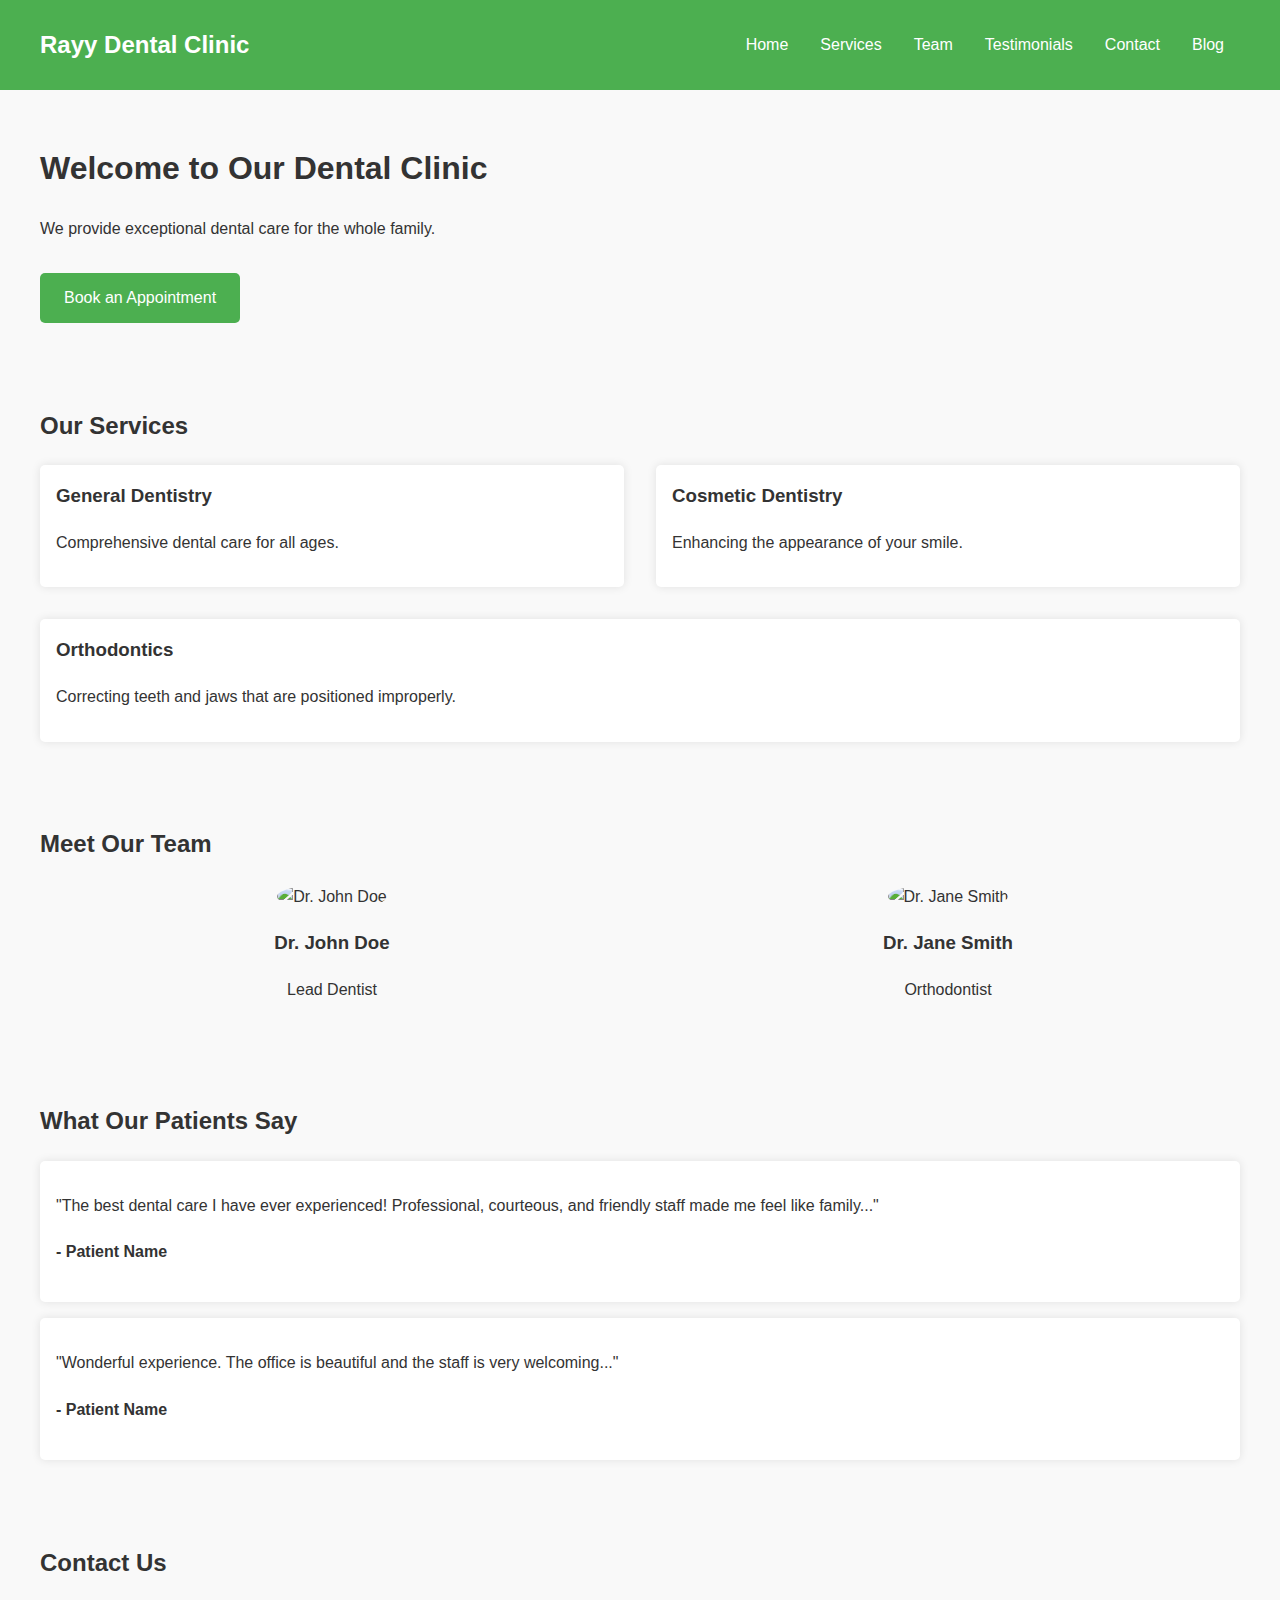
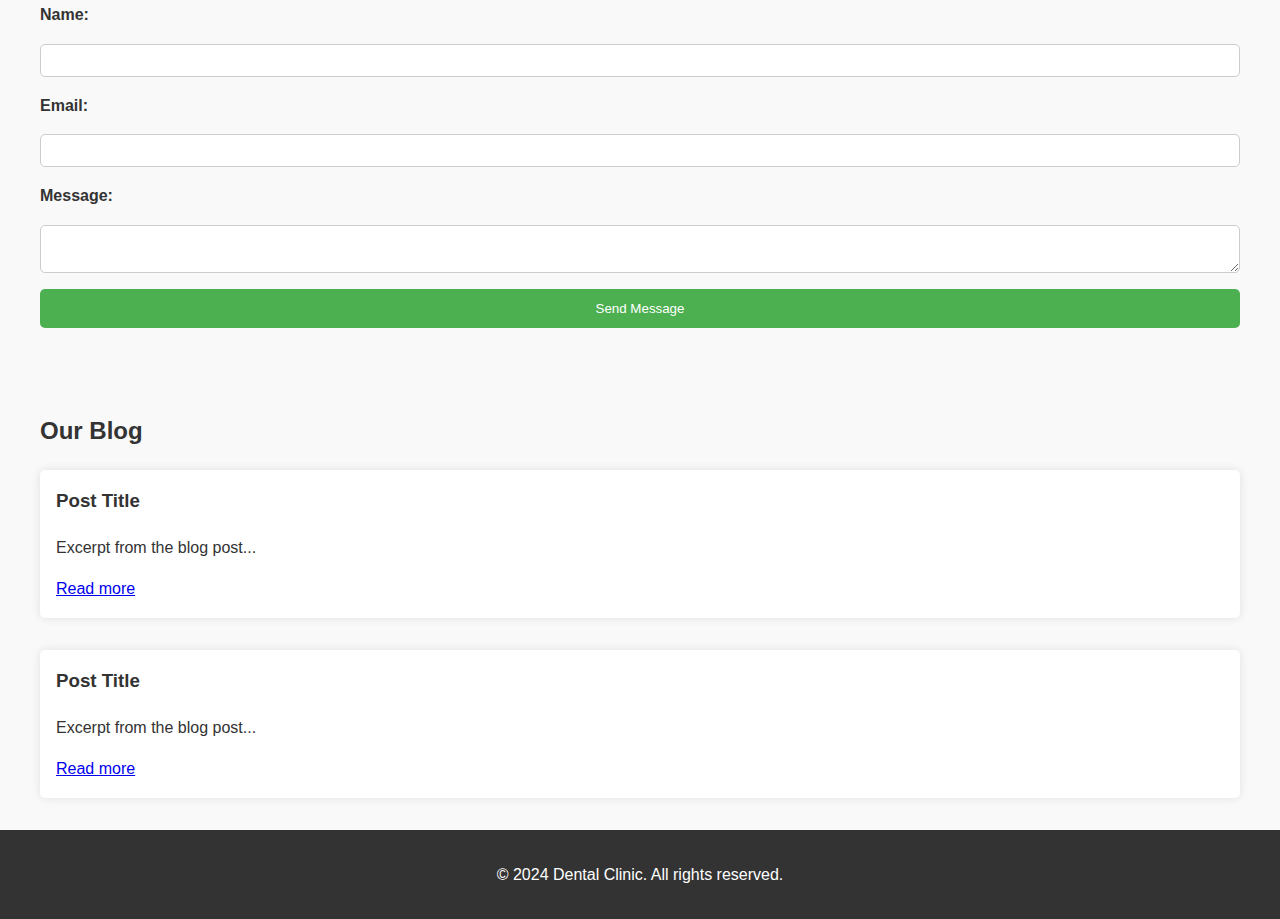
==== Website/index.html @ 22dc5ed4 "RDC" ====
<!DOCTYPE html>
<html lang="en">
<head>
    <meta charset="UTF-8">
    <meta name="viewport" content="width=device-width, initial-scale=1.0">
    <title>Dental Clinic</title>
    <link rel="stylesheet" href="stylesheet.css">
</head>
<body>
    <header>
        <nav>
            <div class="logo">Rayy Dental Clinic</div>
            <ul class="nav-links">
                <li><a href="#home">Home</a></li>
                <li><a href="#services">Services</a></li>
                <li><a href="#team">Team</a></li>
                <li><a href="#testimonials">Testimonials</a></li>
                <li><a href="#contact">Contact</a></li>
                <li><a href="#blog">Blog</a></li>
            </ul>
        </nav>
    </header>
    <main>
        <section id="home" class="section">
            <div class="welcome">
                <h1>Welcome to Our Dental Clinic</h1>
                <p>We provide exceptional dental care for the whole family.</p>
                <a href="#contact" class="cta-button">Book an Appointment</a>
            </div>
        </section>
        <section id="services" class="section">
            <h2>Our Services</h2>
            <div class="services-list">
                <div class="service">
                    <h3>General Dentistry</h3>
                    <p>Comprehensive dental care for all ages.</p>
                </div>
                <div class="service">
                    <h3>Cosmetic Dentistry</h3>
                    <p>Enhancing the appearance of your smile.</p>
                </div>
                <div class="service">
                    <h3>Orthodontics</h3>
                    <p>Correcting teeth and jaws that are positioned improperly.</p>
                </div>
                <!-- Add more services as needed -->
            </div>
        </section>
        <section id="team" class="section">
            <h2>Meet Our Team</h2>
            <div class="team-profiles">
                <div class="profile">
                    <img src="team1.jpg" alt="Dr. John Doe">
                    <h3>Dr. John Doe</h3>
                    <p>Lead Dentist</p>
                </div>
                <div class="profile">
                    <img src="team2.jpg" alt="Dr. Jane Smith">
                    <h3>Dr. Jane Smith</h3>
                    <p>Orthodontist</p>
                </div>
                <!-- Add more team members as needed -->
            </div>
        </section>
        <section id="testimonials" class="section">
            <h2>What Our Patients Say</h2>
            <div class="testimonials">
                <div class="testimonial">
                    <p>"The best dental care I have ever experienced! Professional, courteous, and friendly staff made me feel like family..."</p>
                    <h4>- Patient Name</h4>
                </div>
                <div class="testimonial">
                    <p>"Wonderful experience. The office is beautiful and the staff is very welcoming..."</p>
                    <h4>- Patient Name</h4>
                </div>
                <!-- Add more testimonials as needed -->
            </div>
        </section>
        <section id="contact" class="section">
            <h2>Contact Us</h2>
            <form class="contact-form">
                <label for="name">Name:</label>
                <input type="text" id="name" name="name" required>
                
                <label for="email">Email:</label>
                <input type="email" id="email" name="email" required>
                
                <label for="message">Message:</label>
                <textarea id="message" name="message" required></textarea>
                
                <button type="submit">Send Message</button>
            </form>
        </section>
        <section id="blog" class="section">
            <h2>Our Blog</h2>
            <div class="blog-posts">
                <div class="blog-post">
                    <h3>Post Title</h3>
                    <p>Excerpt from the blog post...</p>
                    <a href="#">Read more</a>
                </div>
                <div class="blog-post">
                    <h3>Post Title</h3>
                    <p>Excerpt from the blog post...</p>
                    <a href="#">Read more</a>
                </div>
                <!-- Add more blog posts as needed -->
            </div>
        </section>
    </main>
    <footer>
        <p>&copy; 2024 Dental Clinic. All rights reserved.</p>
    </footer>
</body>
</html>
---- Website/stylesheet.css ----
body {
  font-family: Arial, sans-serif;
  line-height: 1.6;
  margin: 0;
  padding: 0;
  background-color: #f9f9f9;
  color: #333;
}

header {
  background-color: #4CAF50;
  color: white;
  padding: 1rem 0;
  text-align: center;
}

nav {
  display: flex;
  justify-content: space-between;
  align-items: center;
  max-width: 1200px;
  margin: 0 auto;
  padding: 0 1rem;
}

nav .logo {
  font-size: 1.5rem;
  font-weight: bold;
}

nav .nav-links {
  list-style: none;
  display: flex;
}

nav .nav-links li {
  margin: 0 1rem;
}

nav .nav-links a {
  color: white;
  text-decoration: none;
  font-size: 1rem;
}

.section {
  padding: 2rem 1rem;
  max-width: 1200px;
  margin: 0 auto;
}

#welcome {
  text-align: center;
  padding: 2rem 0;
  background: url('dental-clinic.jpg') no-repeat center center/cover;
  color: white;
}

#welcome h1 {
  font-size: 2.5rem;
}

#welcome p {
  font-size: 1.2rem;
}

.cta-button {
  display: inline-block;
  padding: 0.75rem 1.5rem;
  background-color: #4CAF50;
  color: white;
  text-decoration: none;
  border-radius: 5px;
  margin-top: 1rem;
}

#services .services-list {
  display: flex;
  flex-wrap: wrap;
  gap: 2rem;
}

.service {
  flex: 1 1 calc(33.333% - 2rem);
  background-color: white;
  padding: 1rem;
  box-shadow: 0 0 10px rgba(0,0,0,0.1);
  border-radius: 5px;
}

.service h3 {
  margin-top: 0;
}

#team .team-profiles {
  display: flex;
  flex-wrap: wrap;
  gap: 2rem;
}

.profile {
  flex: 1 1 calc(33.333% - 2rem);
  text-align: center;
}

.profile img {
  width: 100%;
  border-radius: 50%;
}

#testimonials .testimonials {
  display: flex;
  flex-direction: column;
  gap: 1rem;
}

.testimonial {
  background-color: white;
  padding: 1rem;
  box-shadow: 0 0 10px rgba(0,0,0,0.1);
  border-radius: 5px;
}

.contact-form {
  display: flex;
  flex-direction: column;
  gap: 1rem;
}

.contact-form label {
  font-weight: bold;
}

.contact-form input, .contact-form textarea {
  padding: 0.5rem;
  border: 1px solid #ccc;
  border-radius: 5px;
}

.contact-form button {
  padding: 0.75rem;
  background-color: #4CAF50;
  color: white;
  border: none;
  border-radius: 5px;
  cursor: pointer;
}

.contact-form button:hover {
  background-color: #45a049;
}

#blog .blog-posts {
  display: flex;
  flex-wrap: wrap;
  gap: 2rem;
}

.blog-post {
  flex: 1 1 calc(50% - 2rem);
  background-color: white;
  padding: 1rem;
  box-shadow: 0 0 10px rgba(0,0,0,0.1);
  border-radius: 5px;
}

.blog-post h3 {
  margin-top: 0;
}

footer {
  background-color: #333;
  color: white;
  text-align: center;
  padding: 1rem 0;
}
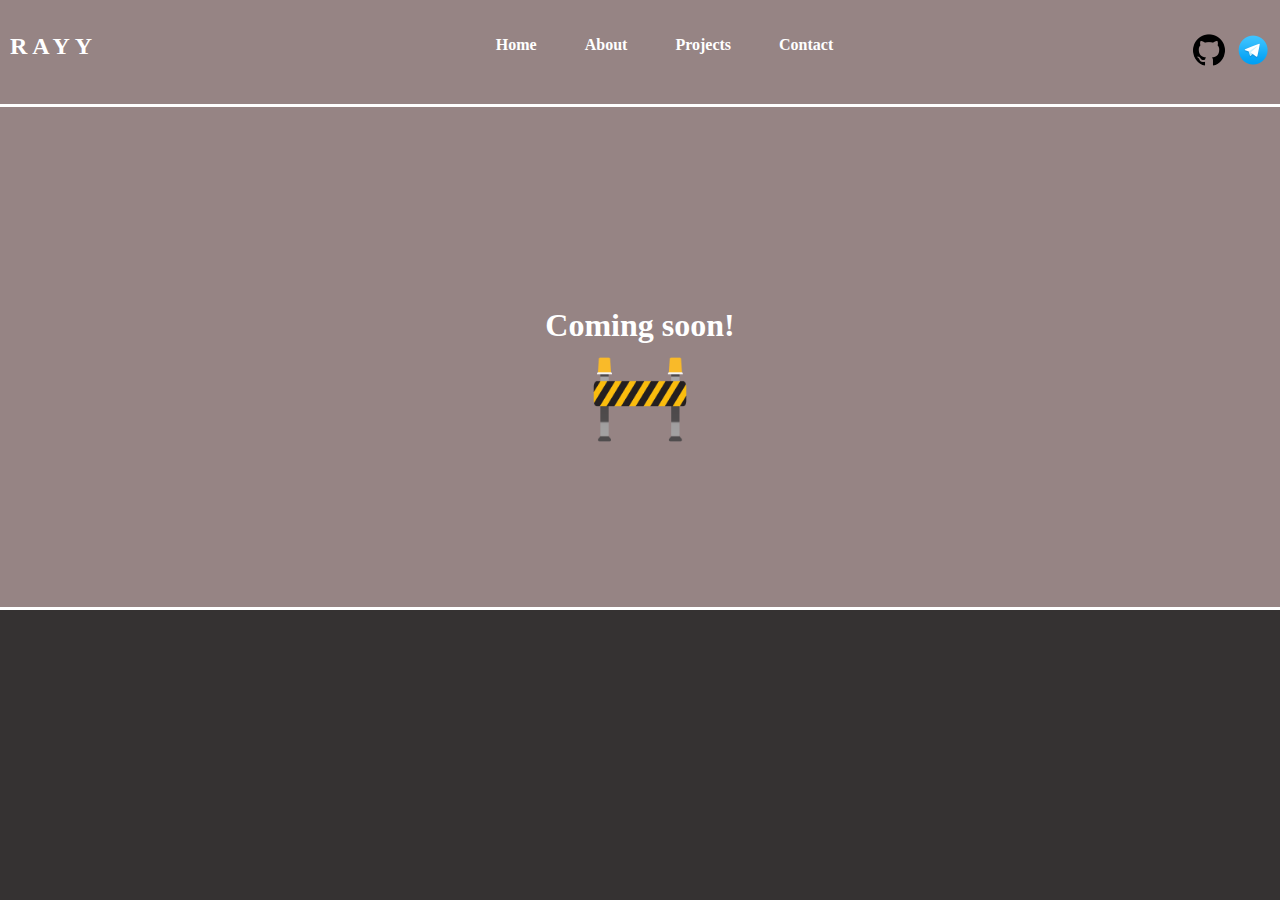
==== commit 5445b43e: "Pushing test" ====
--- a/Website/index.html
+++ b/Website/index.html
@@ -3,113 +3,28 @@
 <head>
     <meta charset="UTF-8">
     <meta name="viewport" content="width=device-width, initial-scale=1.0">
-    <title>Dental Clinic</title>
+    <title>Rayy Website</title>
     <link rel="stylesheet" href="stylesheet.css">
 </head>
 <body>
-    <header>
-        <nav>
-            <div class="logo">Rayy Dental Clinic</div>
-            <ul class="nav-links">
-                <li><a href="#home">Home</a></li>
-                <li><a href="#services">Services</a></li>
-                <li><a href="#team">Team</a></li>
-                <li><a href="#testimonials">Testimonials</a></li>
-                <li><a href="#contact">Contact</a></li>
-                <li><a href="#blog">Blog</a></li>
-            </ul>
-        </nav>
-    </header>
-    <main>
-        <section id="home" class="section">
-            <div class="welcome">
-                <h1>Welcome to Our Dental Clinic</h1>
-                <p>We provide exceptional dental care for the whole family.</p>
-                <a href="#contact" class="cta-button">Book an Appointment</a>
-            </div>
-        </section>
-        <section id="services" class="section">
-            <h2>Our Services</h2>
-            <div class="services-list">
-                <div class="service">
-                    <h3>General Dentistry</h3>
-                    <p>Comprehensive dental care for all ages.</p>
-                </div>
-                <div class="service">
-                    <h3>Cosmetic Dentistry</h3>
-                    <p>Enhancing the appearance of your smile.</p>
-                </div>
-                <div class="service">
-                    <h3>Orthodontics</h3>
-                    <p>Correcting teeth and jaws that are positioned improperly.</p>
-                </div>
-                <!-- Add more services as needed -->
-            </div>
-        </section>
-        <section id="team" class="section">
-            <h2>Meet Our Team</h2>
-            <div class="team-profiles">
-                <div class="profile">
-                    <img src="team1.jpg" alt="Dr. John Doe">
-                    <h3>Dr. John Doe</h3>
-                    <p>Lead Dentist</p>
-                </div>
-                <div class="profile">
-                    <img src="team2.jpg" alt="Dr. Jane Smith">
-                    <h3>Dr. Jane Smith</h3>
-                    <p>Orthodontist</p>
-                </div>
-                <!-- Add more team members as needed -->
-            </div>
-        </section>
-        <section id="testimonials" class="section">
-            <h2>What Our Patients Say</h2>
-            <div class="testimonials">
-                <div class="testimonial">
-                    <p>"The best dental care I have ever experienced! Professional, courteous, and friendly staff made me feel like family..."</p>
-                    <h4>- Patient Name</h4>
-                </div>
-                <div class="testimonial">
-                    <p>"Wonderful experience. The office is beautiful and the staff is very welcoming..."</p>
-                    <h4>- Patient Name</h4>
-                </div>
-                <!-- Add more testimonials as needed -->
-            </div>
-        </section>
-        <section id="contact" class="section">
-            <h2>Contact Us</h2>
-            <form class="contact-form">
-                <label for="name">Name:</label>
-                <input type="text" id="name" name="name" required>
-                
-                <label for="email">Email:</label>
-                <input type="email" id="email" name="email" required>
-                
-                <label for="message">Message:</label>
-                <textarea id="message" name="message" required></textarea>
-                
-                <button type="submit">Send Message</button>
-            </form>
-        </section>
-        <section id="blog" class="section">
-            <h2>Our Blog</h2>
-            <div class="blog-posts">
-                <div class="blog-post">
-                    <h3>Post Title</h3>
-                    <p>Excerpt from the blog post...</p>
-                    <a href="#">Read more</a>
-                </div>
-                <div class="blog-post">
-                    <h3>Post Title</h3>
-                    <p>Excerpt from the blog post...</p>
-                    <a href="#">Read more</a>
-                </div>
-                <!-- Add more blog posts as needed -->
-            </div>
-        </section>
-    </main>
-    <footer>
-        <p>&copy; 2024 Dental Clinic. All rights reserved.</p>
-    </footer>
+<header>
+    <h2>Rayy</h2>
+    <nav>
+        <ul class="links">
+            <li><a href="">Home</a></li>
+            <li><a href="">About</a></li>
+            <li><a href="">Projects</a></li>
+            <li><a href="">Contact</a></li>           
+        </ul>
+    </nav>
+    <div class="social">
+        <a href="https://github.com/Rayy-001"><img src="media/github.png" alt=""></a>
+        <a href="https://t.me/Rayy_Tg"><img src="media/telegram.png" alt=""></a>
+    </div>
+</header>
+<div class="container">
+    <h1>Coming soon! </h1>
+    <img src="media/tool4_122844.png" alt="" style="width: 100px;">
+</div>
 </body>
 </html>
--- a/Website/stylesheet.css
+++ b/Website/stylesheet.css
@@ -1,176 +1,102 @@
+
+* {
+  margin: 0;
+  list-style: none;
+  text-decoration: none;
+  
+  color: white;
+}
 body {
-  font-family: Arial, sans-serif;
-  line-height: 1.6;
-  margin: 0;
-  padding: 0;
-  background-color: #f9f9f9;
-  color: #333;
+  background:#353232;
+  display: flex;
+  flex-direction: column;
+  align-items: ;
+}
+header {
+display: flex;
+justify-content: space-between;
+background-color: rgb(150, 132, 132);
+border-bottom: solid white
+}
+h2 {
+  margin: 33px 10px;
+  text-transform: uppercase;
+  letter-spacing: 5px;
+  color: rgb(255, 255, 255);  
+}
+nav .links {
+  display: flex;
+  gap: 36px;
+  margin-top: 36px;
+  font-weight:800;
+}
+nav .links a {
+padding: 5px;
+border: solid transparent 1px;
+border-radius: 25px;
+}
+nav .links a:hover {
+  color: rgb(219, 77, 77);
+  border: solid white 1px;
+  transform: scale(1.9);
+  
+}
+.social {
+  margin: 33px 10px;
+  display: flex;
+  gap: 10px;
+}
+.social a img {
+  border: 1px solid transparent;
+  border-radius: 15px ;
+}
+.social a img:hover {
+  border: 1px solid rgb(253, 253, 253);
+  border-radius: 15px ;
+  transform: scale(1.2);
+}
+.container {
+  background-color: #968484;
+  border-bottom: solid white ;
+  height: 500px;
+  display: flex;
+  flex-direction: column;
+  align-items: center;
+  gap: 10px
+}
+.container h1 {
+  margin-top: 200px;
 }
 
-header {
-  background-color: #4CAF50;
-  color: white;
-  padding: 1rem 0;
-  text-align: center;
+
+
+
+
+
+
+
+
+
+
+
+@media (max-width:600px) {
+* {
+.parent {
+  flex-direction: column;
+}
+p {
+  width: 100%;
+}
+}
 }
 
-nav {
-  display: flex;
-  justify-content: space-between;
-  align-items: center;
-  max-width: 1200px;
-  margin: 0 auto;
-  padding: 0 1rem;
-}
-
-nav .logo {
-  font-size: 1.5rem;
-  font-weight: bold;
-}
-
-nav .nav-links {
-  list-style: none;
-  display: flex;
-}
-
-nav .nav-links li {
-  margin: 0 1rem;
-}
-
-nav .nav-links a {
-  color: white;
-  text-decoration: none;
-  font-size: 1rem;
-}
-
-.section {
-  padding: 2rem 1rem;
-  max-width: 1200px;
-  margin: 0 auto;
-}
-
-#welcome {
-  text-align: center;
-  padding: 2rem 0;
-  background: url('dental-clinic.jpg') no-repeat center center/cover;
-  color: white;
-}
-
-#welcome h1 {
-  font-size: 2.5rem;
-}
-
-#welcome p {
-  font-size: 1.2rem;
-}
-
-.cta-button {
-  display: inline-block;
-  padding: 0.75rem 1.5rem;
-  background-color: #4CAF50;
-  color: white;
-  text-decoration: none;
-  border-radius: 5px;
-  margin-top: 1rem;
-}
-
-#services .services-list {
-  display: flex;
-  flex-wrap: wrap;
-  gap: 2rem;
-}
-
-.service {
-  flex: 1 1 calc(33.333% - 2rem);
-  background-color: white;
-  padding: 1rem;
-  box-shadow: 0 0 10px rgba(0,0,0,0.1);
-  border-radius: 5px;
-}
-
-.service h3 {
-  margin-top: 0;
-}
-
-#team .team-profiles {
-  display: flex;
-  flex-wrap: wrap;
-  gap: 2rem;
-}
-
-.profile {
-  flex: 1 1 calc(33.333% - 2rem);
-  text-align: center;
-}
-
-.profile img {
-  width: 100%;
-  border-radius: 50%;
-}
-
-#testimonials .testimonials {
-  display: flex;
-  flex-direction: column;
-  gap: 1rem;
-}
-
-.testimonial {
-  background-color: white;
-  padding: 1rem;
-  box-shadow: 0 0 10px rgba(0,0,0,0.1);
-  border-radius: 5px;
-}
-
-.contact-form {
-  display: flex;
-  flex-direction: column;
-  gap: 1rem;
-}
-
-.contact-form label {
-  font-weight: bold;
-}
-
-.contact-form input, .contact-form textarea {
-  padding: 0.5rem;
-  border: 1px solid #ccc;
-  border-radius: 5px;
-}
-
-.contact-form button {
-  padding: 0.75rem;
-  background-color: #4CAF50;
-  color: white;
-  border: none;
-  border-radius: 5px;
-  cursor: pointer;
-}
-
-.contact-form button:hover {
-  background-color: #45a049;
-}
-
-#blog .blog-posts {
-  display: flex;
-  flex-wrap: wrap;
-  gap: 2rem;
-}
-
-.blog-post {
-  flex: 1 1 calc(50% - 2rem);
-  background-color: white;
-  padding: 1rem;
-  box-shadow: 0 0 10px rgba(0,0,0,0.1);
-  border-radius: 5px;
-}
-
-.blog-post h3 {
-  margin-top: 0;
-}
-
-footer {
-  background-color: #333;
-  color: white;
-  text-align: center;
-  padding: 1rem 0;
-}
+@media (min-width:601px) and (max-width:800px) {
+  * {
+  .parent {
+    flex-wrap: wrap;
+  }
+  p {
+    width: 49%;
+  }
+  }
+  }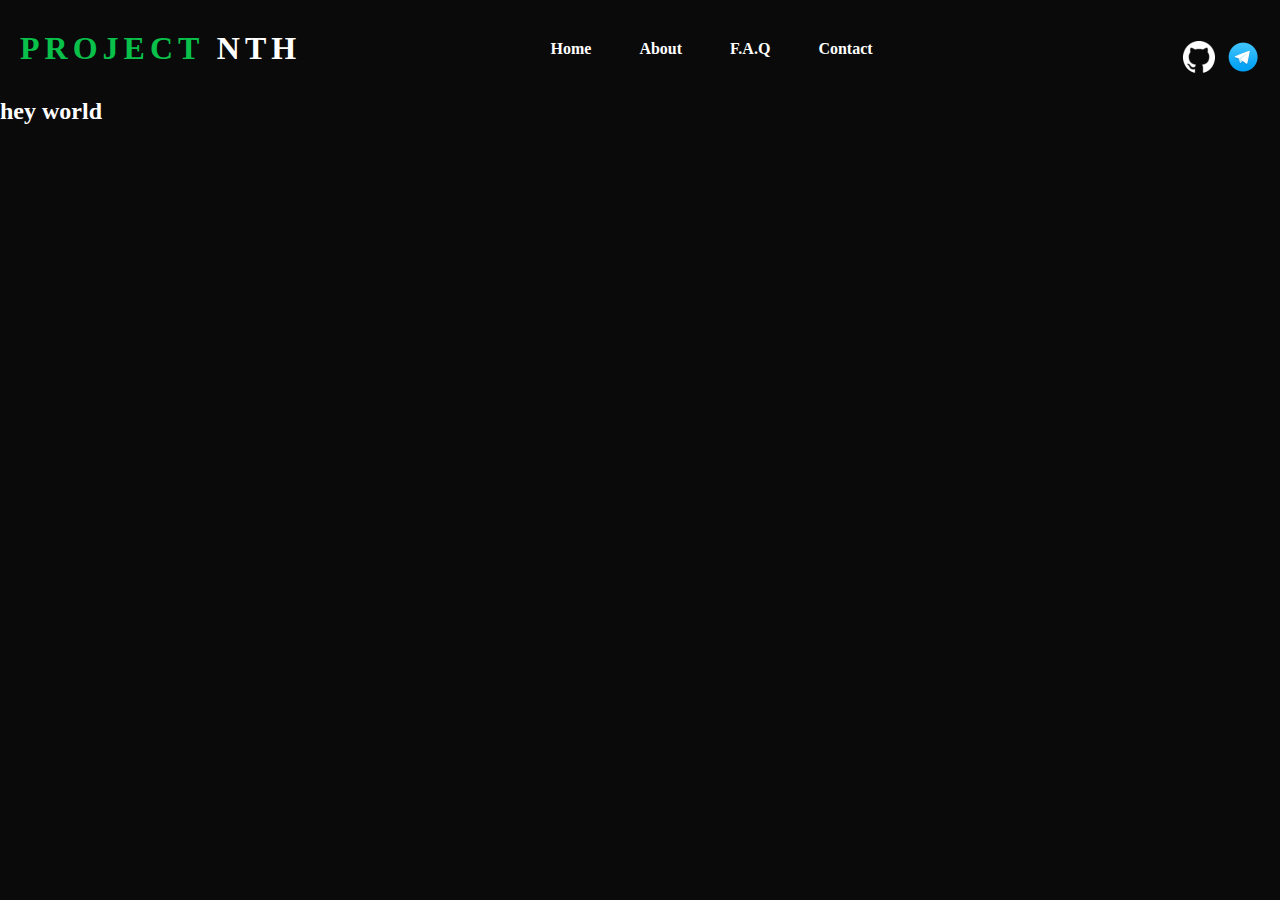
==== commit 8123bc75: "Change commit" ====
--- a/Website/index.html
+++ b/Website/index.html
@@ -7,24 +7,29 @@
     <link rel="stylesheet" href="stylesheet.css">
 </head>
 <body>
+    <div class="video-background">
+        <video autoplay muted loop>
+            <source src="media/3130284-uhd_3840_2160_30fps.mp4" type="video/mp4">
+            Your browser does not support the video tag.
+        </video>
+    </div>
 <header>
-    <h2>Rayy</h2>
+    <h1>Project <span>NTH</span></h1>
     <nav>
         <ul class="links">
             <li><a href="">Home</a></li>
             <li><a href="">About</a></li>
-            <li><a href="">Projects</a></li>
+            <li><a href="">F.A.Q</a></li>
             <li><a href="">Contact</a></li>           
         </ul>
     </nav>
     <div class="social">
-        <a href="https://github.com/Rayy-001"><img src="media/github.png" alt=""></a>
+        <a href="https://github.com/Rayy-001"><img src="media/github_logo_icon_147285.png" alt=""></a>
         <a href="https://t.me/Rayy_Tg"><img src="media/telegram.png" alt=""></a>
     </div>
 </header>
 <div class="container">
-    <h1>Coming soon! </h1>
-    <img src="media/tool4_122844.png" alt="" style="width: 100px;">
+    <h2>hey world</h2>
 </div>
 </body>
 </html>
--- a/Website/stylesheet.css
+++ b/Website/stylesheet.css
@@ -3,76 +3,76 @@
   margin: 0;
   list-style: none;
   text-decoration: none;
-  
-  color: white;
+  color: rgb(255, 255, 255);
 }
 body {
-  background:#353232;
+  background:#0a0a0a;
   display: flex;
   flex-direction: column;
-  align-items: ;
 }
 header {
-display: flex;
-justify-content: space-between;
-background-color: rgb(150, 132, 132);
-border-bottom: solid white
+  padding: 20px;
+  display: flex;
+  justify-content: space-between;
 }
-h2 {
-  margin: 33px 10px;
+h1 {
   text-transform: uppercase;
   letter-spacing: 5px;
-  color: rgb(255, 255, 255);  
+  color: rgb(9, 193, 74);
+  margin-top: 10px;
+
 }
 nav .links {
+  margin-right: 100px;
   display: flex;
   gap: 36px;
-  margin-top: 36px;
   font-weight:800;
+  margin-top: 20px;
 }
 nav .links a {
 padding: 5px;
 border: solid transparent 1px;
 border-radius: 25px;
+transition: all 500ms ease;
 }
 nav .links a:hover {
-  color: rgb(219, 77, 77);
+  color: rgb(0, 145, 27);
   border: solid white 1px;
-  transform: scale(1.9);
-  
+  transform: scale(1.9);  
 }
 .social {
-  margin: 33px 10px;
+  margin-top: 20px;
   display: flex;
   gap: 10px;
 }
 .social a img {
   border: 1px solid transparent;
   border-radius: 15px ;
+  transition: all 500ms;
 }
 .social a img:hover {
   border: 1px solid rgb(253, 253, 253);
   border-radius: 15px ;
   transform: scale(1.2);
 }
+.video-background {
+  position: absolute;
+  height: 100%;
+  width: 100%;
+  overflow: hidden;
+  z-index: -1;
+}
+video {
+height: 100%;
+width: 100%;
+z-index: -1;
+object-fit: cover;
+}
 .container {
-  background-color: #968484;
-  border-bottom: solid white ;
-  height: 500px;
-  display: flex;
-  flex-direction: column;
-  align-items: center;
-  gap: 10px
+height: 500px;
+
+ 
 }
-.container h1 {
-  margin-top: 200px;
-}
-
-
-
-
-
-
 
 
 
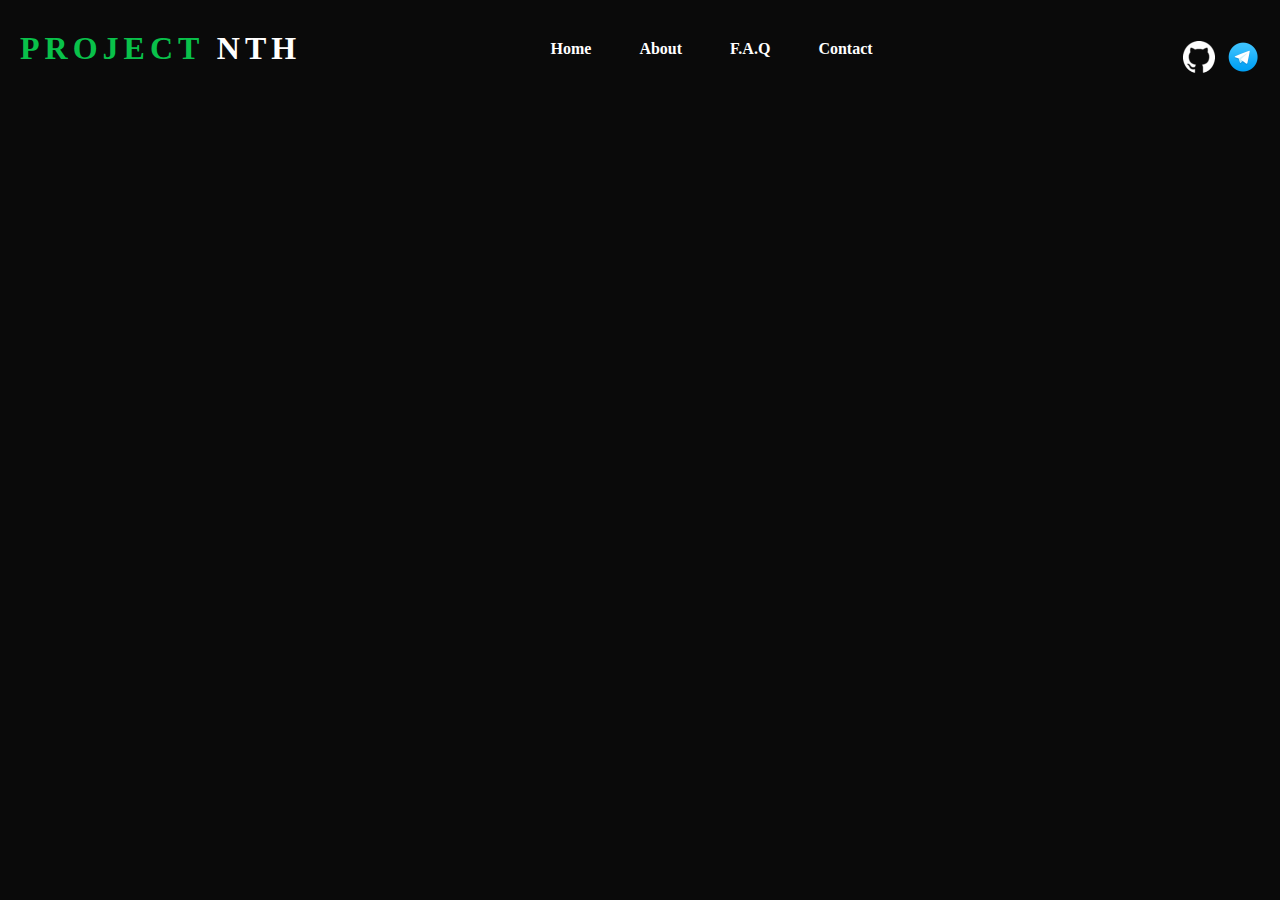
==== commit 3dd4246f: "123" ====
--- a/Website/index.html
+++ b/Website/index.html
@@ -29,7 +29,7 @@
     </div>
 </header>
 <div class="container">
-    <h2>hey world</h2>
+    
 </div>
 </body>
 </html>
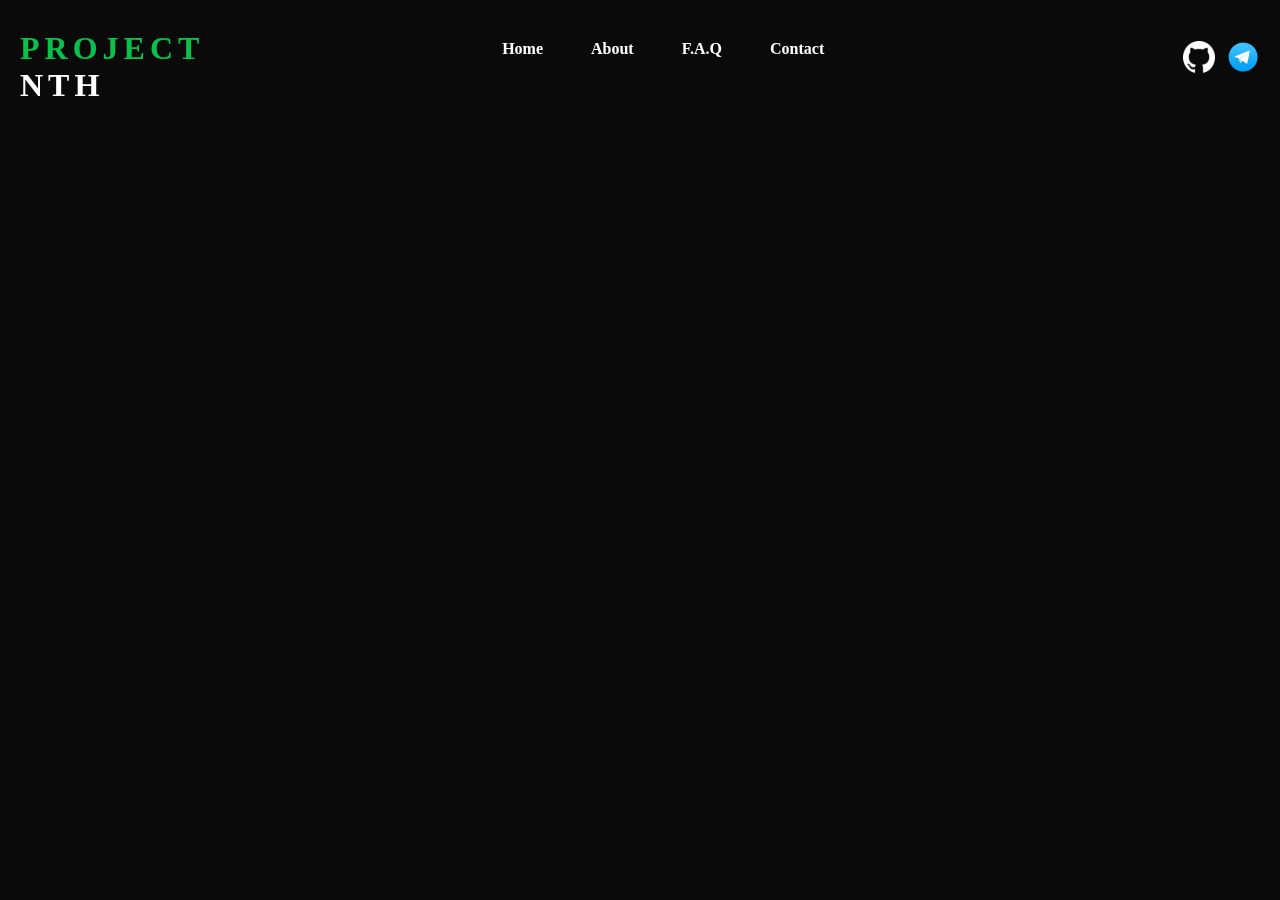
==== commit b3f94dfe: "123" ====
--- a/Website/index.html
+++ b/Website/index.html
@@ -8,7 +8,7 @@
 </head>
 <body>
     <div class="video-background">
-        <video autoplay muted loop>
+        <video autoplay muted loop id="bg-video">
             <source src="media/3130284-uhd_3840_2160_30fps.mp4" type="video/mp4">
             Your browser does not support the video tag.
         </video>
@@ -28,8 +28,7 @@
         <a href="https://t.me/Rayy_Tg"><img src="media/telegram.png" alt=""></a>
     </div>
 </header>
-<div class="container">
+
     
-</div>
 </body>
 </html>
--- a/Website/stylesheet.css
+++ b/Website/stylesheet.css
@@ -7,8 +7,6 @@
 }
 body {
   background:#0a0a0a;
-  display: flex;
-  flex-direction: column;
 }
 header {
   padding: 20px;
@@ -20,7 +18,10 @@
   letter-spacing: 5px;
   color: rgb(9, 193, 74);
   margin-top: 10px;
-
+}
+h1 span {
+  display: block;
+  margin-left: 30p;
 }
 nav .links {
   margin-right: 100px;
@@ -56,7 +57,7 @@
   transform: scale(1.2);
 }
 .video-background {
-  position: absolute;
+  position: fixed;
   height: 100%;
   width: 100%;
   overflow: hidden;
@@ -68,11 +69,8 @@
 z-index: -1;
 object-fit: cover;
 }
-.container {
-height: 500px;
 
- 
-}
+
 
 
 
